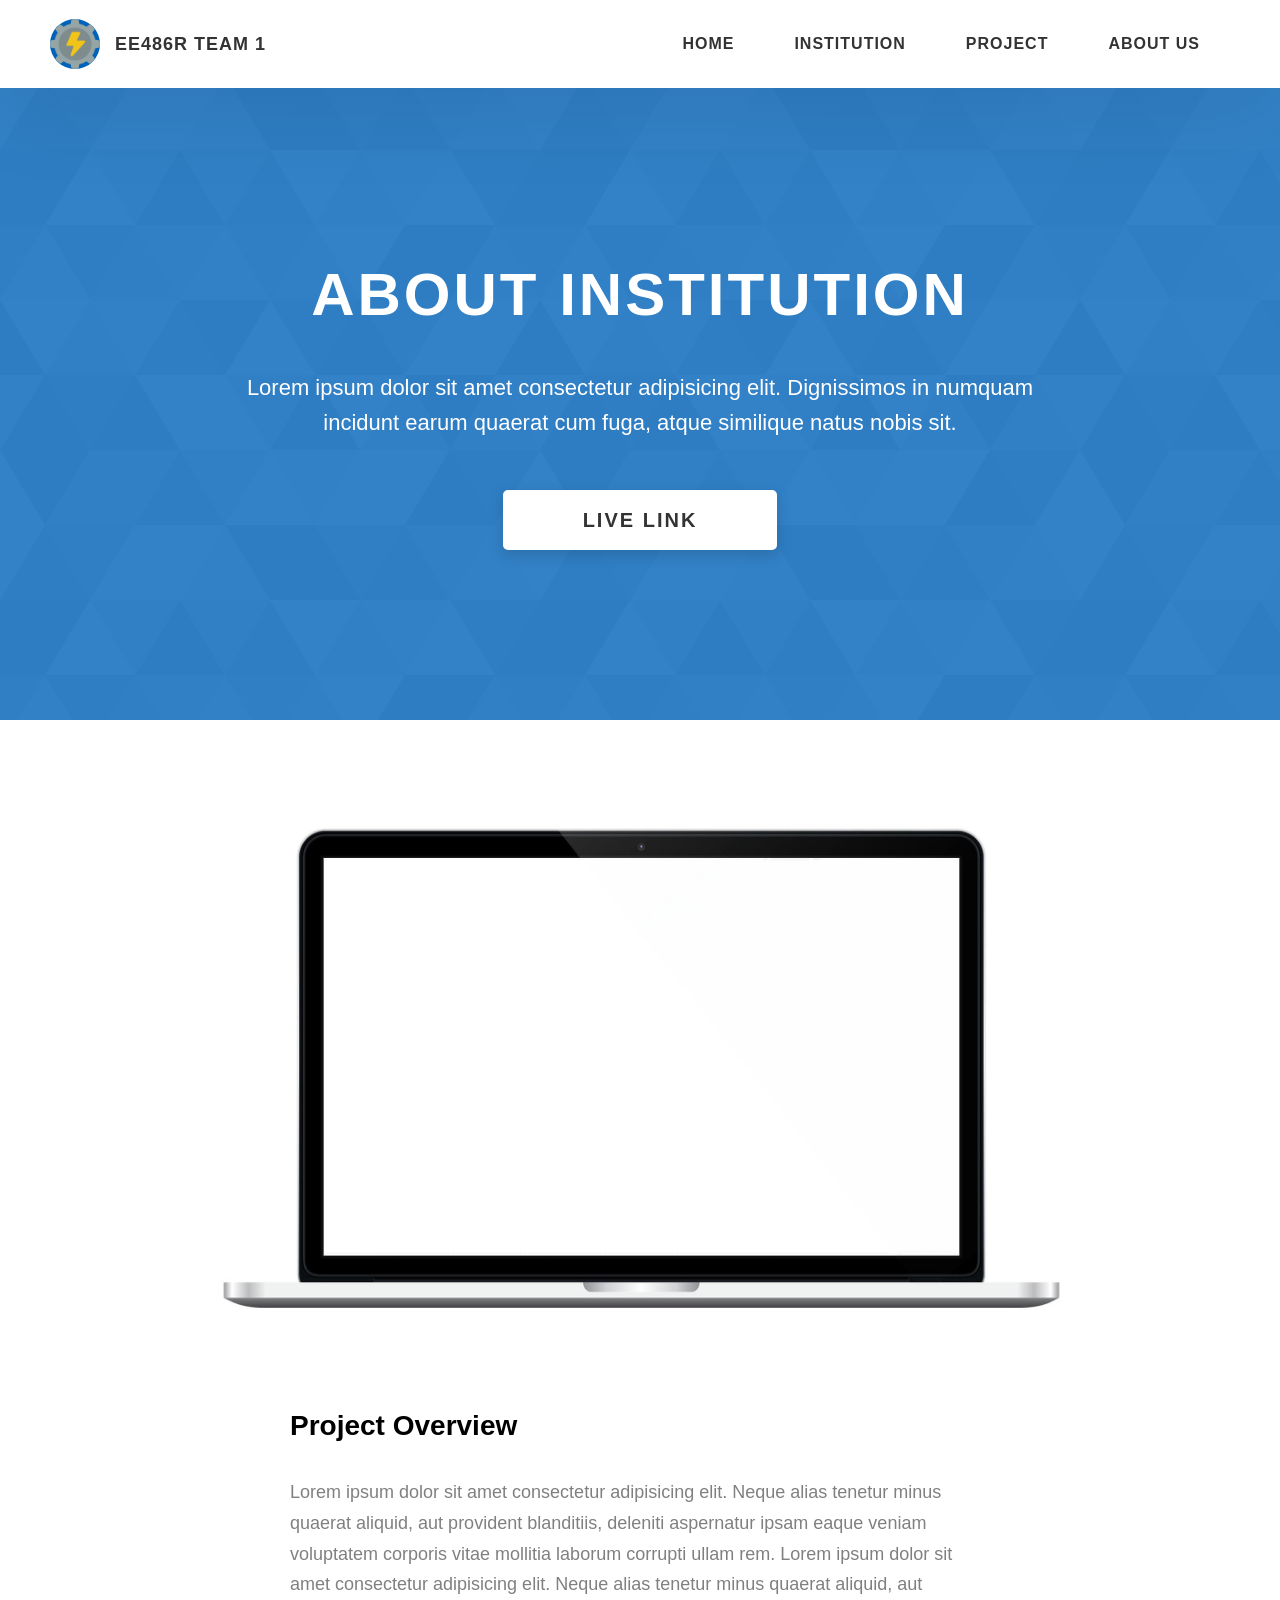
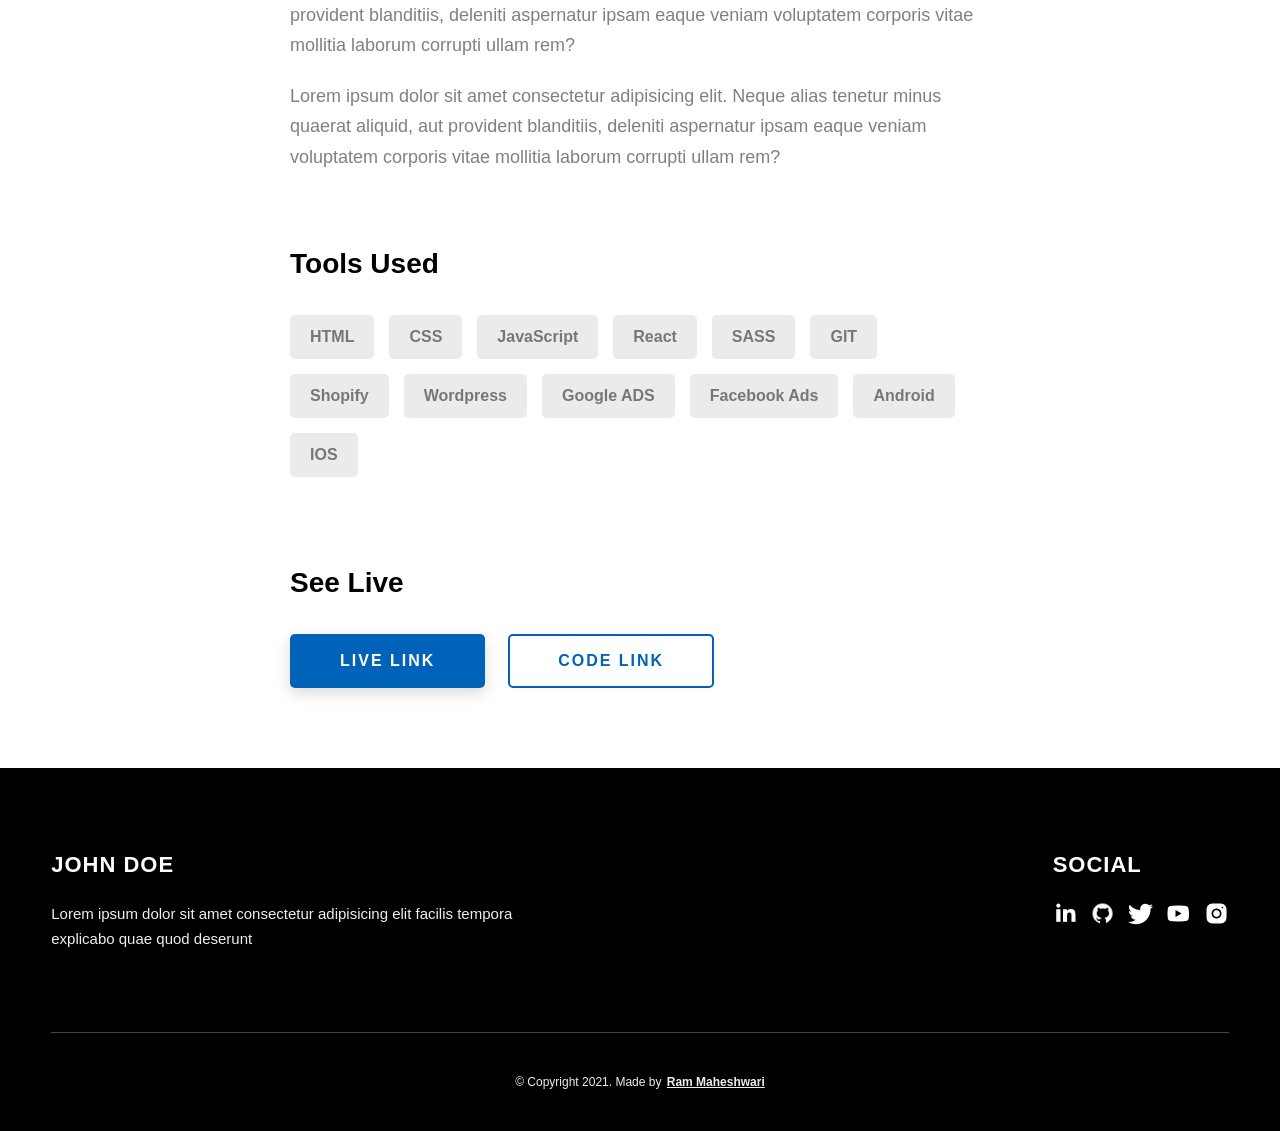
==== institution.html @ d9be8e1c "merger" ====
<!DOCTYPE html>
<html lang="en">
  <head>
    <meta charset="UTF-8" />
    <meta name="viewport" content="width=device-width, initial-scale=1.0" />
    <meta http-equiv="X-UA-Compatible" content="ie=edge" />
    <title>Team 1</title>
    <meta name="description" content="Team 1 Website" />

    <link rel="stylesheet" href="css/style.css" />

    <link rel="preconnect" href="https://fonts.googleapis.com" />
    <link rel="preconnect" href="https://fonts.gstatic.com" crossorigin />
    <link
      href="https://fonts.googleapis.com/css2?family=Source+Sans+Pro:wght@400;600;700;900&display=swap"
      rel="stylesheet"
    />
  </head>
  <body>
    <header class="header">
      <div class="header__content">
        <div class="header__logo-container">
          <div class="header__logo-img-cont">
            <img
              src="./assets/png/image.png"
              alt="img"
              class="header__logo-img"
            />
          </div>
          <span class="header__logo-sub">EE486R Team 1</span>
        </div>
        <div class="header__main">
          <ul class="header__links">
            <li class="header__link-wrapper">
              <a href="./index.html" class="header__link"> Home </a>
            </li>
            <li class="header__link-wrapper">
              <a href="./institution.html" class="header__link"> Institution </a>
            </li>
            <li class="header__link-wrapper">
              <a href="./index.html#project-details" class="header__link">
                Project
              </a>
            </li>
            <li class="header__link-wrapper">
              <a href="./index.html#about" class="header__link">About Us </a>
            </li>
          
          </ul>
          <div class="header__main-ham-menu-cont">
            <img
              src="./assets/svg/ham-menu.svg"
              alt="hamburger menu"
              class="header__main-ham-menu"
            />
            <img
              src="./assets/svg/ham-menu-close.svg"
              alt="hamburger menu close"
              class="header__main-ham-menu-close d-none"
            />
          </div>
        </div>
      </div>
      <div class="header__sm-menu">
        <div class="header__sm-menu-content">
          <ul class="header__sm-menu-links">
            <li class="header__sm-menu-link">
              <a href="./index.html"> Home </a>
            </li>

            <li class="header__sm-menu-link">
              <a href="./index.html#about"> About </a>
            </li>

            <li class="header__sm-menu-link">
              <a href="./index.html#project"> Project </a>
            </li>

            <li class="header__sm-menu-link">
              <a href="./index.html#contact"> Contact Team </a>
            </li>
          </ul>
        </div>
      </div>
    </header>
    <section class="project-cs-hero">
      <div class="project-cs-hero__content">
        <h1 class="heading-primary">About Institution</h1>
        <div class="project-cs-hero__info">
          <p class="text-primary">
            Lorem ipsum dolor sit amet consectetur adipisicing elit. Dignissimos
            in numquam incidunt earum quaerat cum fuga, atque similique natus
            nobis sit.
          </p>
        </div>
        <div class="project-cs-hero__cta">
          <a href="#" class="btn btn--bg" target="_blank">Live Link</a>
        </div>
      </div>
    </section>
    <section class="project-details">
      <div class="main-container">
        <div class="project-details__content">
          <div class="project-details__showcase-img-cont">
            <img
              src="./assets/jpeg/project-mockup-example.jpeg"
              alt="Project Image"
              class="project-details__showcase-img"
            />
          </div>
          <div class="project-details__content-main">
            <div class="project-details__desc">
              <h3 class="project-details__content-title">Project Overview</h3>
              <p class="project-details__desc-para">
                Lorem ipsum dolor sit amet consectetur adipisicing elit. Neque
                alias tenetur minus quaerat aliquid, aut provident blanditiis,
                deleniti aspernatur ipsam eaque veniam voluptatem corporis vitae
                mollitia laborum corrupti ullam rem. Lorem ipsum dolor sit amet
                consectetur adipisicing elit. Neque alias tenetur minus quaerat
                aliquid, aut provident blanditiis, deleniti aspernatur ipsam
                eaque veniam voluptatem corporis vitae mollitia laborum corrupti
                ullam rem?
              </p>
              <p class="project-details__desc-para">
                Lorem ipsum dolor sit amet consectetur adipisicing elit. Neque
                alias tenetur minus quaerat aliquid, aut provident blanditiis,
                deleniti aspernatur ipsam eaque veniam voluptatem corporis vitae
                mollitia laborum corrupti ullam rem?
              </p>
            </div>
            <div class="project-details__tools-used">
              <h3 class="project-details__content-title">Tools Used</h3>
              <div class="skills">
                <div class="skills__skill">HTML</div>
                <div class="skills__skill">CSS</div>
                <div class="skills__skill">JavaScript</div>
                <div class="skills__skill">React</div>
                <div class="skills__skill">SASS</div>
                <div class="skills__skill">GIT</div>
                <div class="skills__skill">Shopify</div>
                <div class="skills__skill">Wordpress</div>
                <div class="skills__skill">Google ADS</div>
                <div class="skills__skill">Facebook Ads</div>
                <div class="skills__skill">Android</div>
                <div class="skills__skill">IOS</div>
              </div>
            </div>
            <div class="project-details__links">
              <h3 class="project-details__content-title">See Live</h3>
              <a
                href="#"
                class="btn btn--med btn--theme project-details__links-btn"
                target="_blank"
                >Live Link</a
              >
              <a
                href="#"
                class="btn btn--med btn--theme-inv project-details__links-btn"
                target="_blank"
                >Code Link</a
              >
            </div>
          </div>
        </div>
      </div>
    </section>
    <footer class="main-footer">
      <div class="main-container">
        <div class="main-footer__upper">
          <div class="main-footer__row main-footer__row-1">
            <h2 class="heading heading-sm main-footer__heading-sm">
              <span>Social</span>
            </h2>
            <div class="main-footer__social-cont">
              <a target="_blank" rel="noreferrer" href="#">
                <img
                  class="main-footer__icon"
                  src="./assets/png/linkedin-ico.png"
                  alt="icon"
                />
              </a>
              <a target="_blank" rel="noreferrer" href="#">
                <img
                  class="main-footer__icon"
                  src="./assets/png/github-ico.png"
                  alt="icon"
                />
              </a>
              <a target="_blank" rel="noreferrer" href="#">
                <img
                  class="main-footer__icon"
                  src="./assets/png/twitter-ico.png"
                  alt="icon"
                />
              </a>
              <a target="_blank" rel="noreferrer" href="#">
                <img
                  class="main-footer__icon"
                  src="./assets/png/yt-ico.png"
                  alt="icon"
                />
              </a>
              <a target="_blank" rel="noreferrer" href="#">
                <img
                  class="main-footer__icon main-footer__icon--mr-none"
                  src="./assets/png/insta-ico.png"
                  alt="icon"
                />
              </a>
            </div>
          </div>
          <div class="main-footer__row main-footer__row-2">
            <h4 class="heading heading-sm text-lt">John Doe</h4>
            <p class="main-footer__short-desc">
              Lorem ipsum dolor sit amet consectetur adipisicing elit facilis
              tempora explicabo quae quod deserunt
            </p>
          </div>
        </div>

        <div class="main-footer__lower">
          &copy; Copyright 2021. Made by
          <a rel="noreferrer" target="_blank" href="https://rammaheshwari.com"
            >Ram Maheshwari</a
          >
        </div>
      </div>
    </footer>
    <script src="./index.js"></script>
  </body>
</html>
---- css/style.css ----
/*
0 - 600px:      Phone
600 - 900px:    Tablet portrait
900 - 1200px:   Tablet landscape
[1200 - 1800] is where our normal styles apply
1800px + :      Big desktop
$breakpoint arguement choices:
- phone
- tab-port
- tab-land
- big-desktop

Inside media queries 1em is always 16px i.e 1em = 16px at every screen size only inside media queries
*/
*,
*::after,
*::before {
  margin: 0;
  padding: 0;
  box-sizing: inherit;
  font-family: 'Nunito', sans-serif; 
  }

html {
  font-size: 62.5%;
  scroll-behavior: smooth; }
  @media only screen and (max-width: 75em) {
    html {
      font-size: 59%; } }
  @media only screen and (max-width: 56.25em) {
    html {
      font-size: 56%; } }
  @media only screen and (min-width: 112.5em) {
    html {
      font-size: 65%; } }

body {
  box-sizing: border-box;
  position: relative;
  line-height: 1.5;
  font-family: sans-serif;
  overflow-x: hidden;
  overflow-y: scroll;
  font-family: 'Source Sans Pro', sans-serif; }

a {
  text-decoration: none;
  color: inherit; }

li {
  list-style: none; }

input:focus,
button:focus,
a:focus,
textarea:focus {
  outline: none; }

button {
  border: none;
  cursor: pointer; }

textarea {
  resize: none; }

.heading-primary {
  font-size: 6rem;
  text-transform: uppercase;
  letter-spacing: 3px;
  text-align: center; }
  @media only screen and (max-width: 37.5em) {
    .heading-primary {
      font-size: 4.5rem; } }

.heading-sec__mb-bg {
  margin-bottom: 11rem; }
  @media only screen and (max-width: 56.25em) {
    .heading-sec__mb-bg {
      margin-bottom: 8rem; } }

.heading-sec__mb-med {
  margin-bottom: 9rem; }
  @media only screen and (max-width: 56.25em) {
    .heading-sec__mb-med {
      margin-bottom: 8rem; } }

.heading-sec__main {
  display: block;
  font-size: 4rem;
  text-transform: uppercase;
  letter-spacing: 1px;
  letter-spacing: 3px;
  text-align: center;
  margin-bottom: 3.5rem;
  position: relative; }
  .heading-sec__main--lt {
    color: #fff; }
    .heading-sec__main--lt::after {
      content: '';
      background: #fff !important; }
  .heading-sec__main::after {
    content: '';
    position: absolute;
    top: calc(100% + 1.5rem);
    height: 5px;
    width: 3rem;
    background: #0062b9;
    left: 50%;
    transform: translateX(-50%);
    border-radius: 5px; }
    @media only screen and (max-width: 37.5em) {
      .heading-sec__main::after {
        top: calc(100% + 1.2rem); } }

.heading-sec__sub {
  display: block;
  text-align: center;
  color: #777;
  font-size: 2rem;
  font-weight: 500;
  max-width: 80rem;
  margin: auto;
  line-height: 1.6; }
  @media only screen and (max-width: 37.5em) {
    .heading-sec__sub {
      font-size: 1.8rem; } }
  .heading-sec__sub--lt {
    color: #eee; }

.heading-sm {
  font-size: 2.2rem;
  text-transform: uppercase;
  letter-spacing: 1px; }

.main-container {
  max-width: 120rem;
  margin: auto;
  width: 92%; }

.btn {
  background: #fff;
  color: #333;
  text-transform: uppercase;
  letter-spacing: 2px;
  display: inline-block;
  font-weight: 700;
  border-radius: 5px;
  box-shadow: 0 5px 15px 0 rgba(0, 0, 0, 0.15);
  transition: transform .3s; }
  .btn:hover {
    transform: translateY(-3px); }
  .btn--bg {
    padding: 1.5rem 8rem;
    font-size: 2rem; }
  .btn--med {
    padding: 1.5rem 5rem;
    font-size: 1.6rem; }
  .btn--theme {
    background: #0062b9;
    color: #fff; }
  .btn--theme-inv {
    color: #0062b9;
    background: #fff;
    border: 2px solid #0062b9;
    box-shadow: none;
    padding: calc(1.5rem - 2px) calc(5rem - 2px); }

.sec-pad {
  padding: 12rem 0; }
  @media only screen and (max-width: 56.25em) {
    .sec-pad {
      padding: 8rem 0; } }

.text-primary {
  color: #fff;
  font-size: 2.2rem;
  text-align: center;
  width: 100%;
  line-height: 1.6; }
  @media only screen and (max-width: 37.5em) {
    .text-primary {
      font-size: 2rem; } }

.d-none {
  display: none; }

.home-hero {
  color: #fff;
  background: linear-gradient(to right, rgba(0, 98, 185, 0.8), rgba(0, 98, 185, 0.8)), url(../../assets/svg/common-bg.svg);
  background-position: center;
  height: 100vh;
  min-height: 80rem;
  max-height: 120rem;
  position: relative; }
  @media only screen and (max-width: 37.5em) {
    .home-hero {
      height: unset;
      min-height: unset; } }
  .home-hero__socials {
    position: absolute;
    top: 50%;
    border: 2px solid #eee;
    border-left: 2px solid #eee;
    transform: translateY(-50%); }
    @media only screen and (max-width: 56.25em) {
      .home-hero__socials {
        display: none; } }
  .home-hero__mouse-scroll-cont {
    position: absolute;
    bottom: 3%;
    left: 50%;
    transform: translateX(-50%); }
    @media only screen and (max-width: 37.5em) {
      .home-hero__mouse-scroll-cont {
        display: none; } }
  .home-hero__social {
    width: 5rem; }
  .home-hero__social-icon-link {
    width: 100%;
    display: block;
    padding: 1.2rem;
    border-bottom: 2px solid #eee;
    transition: background .3s; }
    .home-hero__social-icon-link:hover {
      background: rgba(255, 255, 255, 0.1); }
    .home-hero__social-icon-link--bd-none {
      border-bottom: 0; }
  .home-hero__social-icon {
    width: 100%; }
  .home-hero__content {
    position: absolute;
    top: 50%;
    left: 50%;
    transform: translate(-50%, -50%);
    max-width: 90rem;
    width: 92%; }
    @media only screen and (max-width: 37.5em) {
      .home-hero__content {
        padding: 19rem 0 13rem 0;
        margin: auto;
        position: static;
        transform: translate(0, 0); } }
  .home-hero__info {
    margin: 3rem auto 0 auto;
    max-width: 80rem; }
  .home-hero__cta {
    margin-top: 5rem;
    text-align: center; }


    .about {
      background-color: #fafafa;
      padding: 4rem 2rem;
    }
    
    .about__content {
      max-width: 1380px;
      margin: auto;
      text-align: center;
    }
    
    .team-head-text {
      font-size: 48px;
      font-weight: 900;
      text-align: center;
      line-height: 50px;
      margin-bottom: 50px;
      color: #333;
    }
    
    .responsive-container-block {
      display: flex;
      flex-wrap: wrap;
      justify-content: center;
      gap: 2rem;
      margin: auto;
    }
    
    .card-container {
      width: 280px;
      text-align: center;
      box-shadow: rgba(0, 0, 0, 0.05) 0px 4px 20px 7px;
      background-color: #fff;
      border-radius: 8px;
      padding: 30px 25px;
      transition: transform 0.3s ease, box-shadow 0.3s ease;
    }
    
    .card-container:hover {
      transform: translateY(-5px);
      box-shadow: rgba(0, 0, 0, 0.1) 0px 8px 25px;
    }
    
    .team-image-wrapper {
      clip-path: circle(50% at 50% 50%);
      width: 130px;
      height: 130px;
      margin: auto;
    }
    
    .team-member-image {
      max-width: 100%;
      height: auto;
    }
    
    .name {
      font-size: 18px;
      font-weight: 800;
      margin-top: 20px;
      color: #333;
    }
    
    .position {
      font-size: 16px;
      color: #666;
      margin-bottom: 10px;
    }
    
    .feature-text {
      font-size: 14px;
      color: rgb(122, 122, 122);
      line-height: 1.8;
      margin-bottom: 20px;
    }
    
    .social-icons {
      display: flex;
      justify-content: center;
      gap: 10px;
    }
    
    .social-icons a {
      color: #333;
      font-size: 18px;
      transition: color 0.3s ease;
    }
    
    .social-icons a:hover {
      color: #0062b9;
    }
    
    .github-section {
      text-align: center;
      margin-top: 2rem;
    }
    
    .github-section a {
      display: inline-block;
      background-color: #333;
      color: #fff;
      padding: 1rem 2rem;
      font-size: 16px;
      font-weight: bold;
      border-radius: 5px;
      text-transform: uppercase;
      transition: background-color 0.3s ease;
    }
    
    .github-section a:hover {
      background-color: #555;
    }
    
    @media (max-width: 768px) {
      .responsive-container-block {
        flex-direction: column;
        align-items: center;
      }
    
      .card-container {
        width: 100%;
      }
    }
    
    @media (max-width: 500px) {
      .team-head-text {
        font-size: 32px;
        line-height: 40px;
      }
    
      .card-container {
        padding: 20px;
      }
    
      .name {
        font-size: 16px;
      }
    
      .position {
        font-size: 14px;
      }
    }


/* Improved styling for the contact form */

.projects__row {
  display: grid;
  grid-template-columns: 1.5fr 1fr;
  grid-gap: 5rem;
  margin-bottom: 11rem; }
  @media only screen and (max-width: 56.25em) {
    .projects__row {
      grid-template-columns: 1fr;
      grid-gap: 2rem;
      margin-bottom: 8rem; } }
  @media only screen and (max-width: 56.25em) {
    .projects__row {
      text-align: center; } }
  .projects__row:last-child {
    margin-bottom: 0; }
  .projects__row-img-cont {
    overflow: hidden; }
  .projects__row-img {
    width: 100%;
    display: block;
    object-fit: cover; }
  .projects__row-content {
    padding: 2rem 0;
    display: flex;
    justify-content: center;
    flex-direction: column;
    align-items: flex-start; }
    @media only screen and (max-width: 56.25em) {
      .projects__row-content {
        align-items: center; } }
    .projects__row-content-title {
      font-weight: 700;
      font-size: 2.8rem;
      margin-bottom: 2rem; }
      @media only screen and (max-width: 37.5em) {
        .projects__row-content-title {
          font-size: 2.4rem; } }
    .projects__row-content-desc {
      font-size: 1.8rem;
      color: grey;
      max-width: 60rem;
      line-height: 1.7;
      margin-bottom: 3rem; }
      @media only screen and (max-width: 37.5em) {
        .projects__row-content-desc {
          font-size: 1.7rem; } }

.contact {
  background: linear-gradient(to right, rgba(0, 98, 185, 0.8), rgba(0, 98, 185, 0.8)), url(../../assets/svg/common-bg.svg);
  background-size: cover;
  background-position: center; }
  .contact__form-container {
    box-shadow: 0 0 10px rgba(0, 0, 0, 0.1);
    background: white;
    padding: 4rem;
    margin-top: 6rem;
    max-width: 80rem;
    text-align: right;
    width: 95%;
    border-radius: 5px;
    margin: 5rem auto 0 auto; }
    @media only screen and (max-width: 37.5em) {
      .contact__form-container {
        padding: 3rem; } }
  .contact__form-field {
    margin-bottom: 4rem; }
    @media only screen and (max-width: 37.5em) {
      .contact__form-field {
        margin-bottom: 3rem; } }
  .contact__form-label {
    color: #666;
    font-size: 1.4rem;
    letter-spacing: 1px;
    font-weight: 700;
    margin-bottom: 1rem;
    display: block;
    text-align: left; }
  .contact__form-input {
    color: #333;
    padding: 2rem;
    width: 100%;
    border: 1px solid #ebebeb;
    font-size: 1.6rem;
    letter-spacing: 0px;
    background: #f0f0f0;
    border-radius: 5px;
    font-weight: 600;
    /* Code for Modern Browsers */
    /* Code for WebKit, Blink, Edge */
    /* Code for Internet Explorer 10-11 */
    /* Code for Microsoft Edge */
    /* Code for Mozilla Firefox 4 to 18 */
    /* Code for Mozilla Firefox 19+ */ }
    .contact__form-input::placeholder {
      color: #999;
      font-weight: 600;
      font-size: 1.6rem; }
    .contact__form-input::-webkit-input-placeholder {
      color: #999;
      font-weight: 600;
      font-size: 1.6rem; }
    .contact__form-input:-ms-input-placeholder {
      color: #999;
      font-weight: 600;
      font-size: 1.6rem; }
    .contact__form-input::-ms-input-placeholder {
      color: #999;
      font-weight: 600;
      font-size: 1.6rem; }
    .contact__form-input:-moz-placeholder {
      opacity: 1;
      color: #999;
      font-weight: 600;
      font-size: 1.6rem; }
    .contact__form-input::-moz-placeholder {
      opacity: 1;
      color: #999;
      font-weight: 600;
      font-size: 1.6rem; }
  .contact__btn {
    width: 30%;
    padding: 2rem 4rem;
    font-size: 1.6rem; }
    @media only screen and (max-width: 37.5em) {
      .contact__btn {
        width: 100%; } }

.project-cs-hero {
  color: #fff;
  background: linear-gradient(to right, rgba(0, 98, 185, 0.8), rgba(0, 98, 185, 0.8)), url(../../assets/svg/common-bg.svg);
  background-size: cover;
  background-position: center;
  position: relative; }
  @media only screen and (max-width: 37.5em) {
    .project-cs-hero {
      height: unset;
      min-height: unset; } }
  .project-cs-hero__content {
    padding: 25rem 0 17rem 0;
    max-width: 90rem;
    width: 92%;
    margin: auto; }
    @media only screen and (max-width: 37.5em) {
      .project-cs-hero__content {
        padding: 19rem 0 13rem 0;
        margin: auto;
        position: static;
        transform: translate(0, 0); } }
  .project-cs-hero__info {
    margin: 3rem auto 0 auto;
    max-width: 80rem; }
  .project-cs-hero__cta {
    margin-top: 5rem;
    text-align: center; }

.project-details__content {
  padding: 8rem 0;
  max-width: 90rem;
  margin: auto; }
  .project-details__content-title {
    font-weight: 700;
    font-size: 2.8rem;
    margin-bottom: 3rem; }
    @media only screen and (max-width: 37.5em) {
      .project-details__content-title {
        font-size: 2.4rem; } }

.project-details__showcase-img-cont {
  width: 100%;
  margin-bottom: 6rem; }

.project-details__showcase-img {
  width: 100%; }

.project-details__content-main {
  width: 100%;
  max-width: 70rem;
  margin: auto; }

.project-details__desc {
  margin: 0 0 7rem 0; }
  .project-details__desc-para {
    font-size: 1.8rem;
    line-height: 1.7;
    color: grey;
    margin-bottom: 2rem; }

.project-details__tools-used {
  margin: 0 0 7rem 0; }
  .project-details__tools-used-list {
    display: flex;
    flex-wrap: wrap; }
  .project-details__tools-used-item {
    padding: 1rem 2rem;
    margin-bottom: 1.5rem;
    margin-right: 1.5rem;
    font-size: 1.6rem;
    background: rgba(153, 153, 153, 0.2);
    border-radius: 5px;
    font-weight: 600;
    color: #777; }

.project-details__links {
  margin: 0 0; }
  .project-details__links-btn {
    margin-right: 2rem; }
    @media only screen and (max-width: 37.5em) {
      .project-details__links-btn {
        margin-right: 0;
        width: 70%;
        margin-bottom: 2rem;
        text-align: center; } }
    .project-details__links-btn:last-child {
      margin: 0; }
      @media only screen and (max-width: 37.5em) {
        .project-details__links-btn:last-child {
          margin: 0; } }

.header {
  position: fixed;
  width: 100%;
  z-index: 1000;
  background: #000;
  background: #fff;
  box-shadow: 0 10px 100px rgba(0, 0, 0, 0.1); }
  .header__content {
    display: flex;
    align-items: center;
    justify-content: space-between;
    padding: 1rem 5rem; }
    @media only screen and (max-width: 56.25em) {
      .header__content {
        padding: 0 2rem; } }
  .header__logo-container {
    display: flex;
    align-items: center;
    cursor: pointer;
    color: #333;
    transition: color .3s; }
    .header__logo-container:hover {
      color: #0062b9; }
  .header__logo-img-cont {
    width: 5rem;
    height: 5rem;
    border-radius: 50px;
    overflow: hidden;
    margin-right: 1.5rem;
    background: #0062b9; }
    @media only screen and (max-width: 56.25em) {
      .header__logo-img-cont {
        width: 4.5rem;
        height: 4.5rem;
        margin-right: 1.2rem; } }
  .header__logo-img {
    width: 100%;
    height: 100%;
    object-fit: cover;
    object-position: center;
    display: block; }
  .header__logo-sub {
    font-size: 1.8rem;
    text-transform: uppercase;
    font-weight: 700;
    letter-spacing: 1px; }
  .header__links {
    display: flex; }
    @media only screen and (max-width: 37.5em) {
      .header__links {
        display: none; } }
  .header__link {
    padding: 2.2rem 3rem;
    display: inline-block;
    font-size: 1.6rem;
    color: #333;
    text-transform: uppercase;
    letter-spacing: 1px;
    font-weight: 700;
    transition: color .3s; }
    .header__link:hover {
      color: #0062b9; }
    @media only screen and (max-width: 56.25em) {
      .header__link {
        padding: 3rem 1.8rem;
        font-size: 1.5rem; } }
  .header__main-ham-menu-cont {
    display: none;
    width: 3rem;
    padding: 2.2rem 0; }
    @media only screen and (max-width: 37.5em) {
      .header__main-ham-menu-cont {
        display: block; } }
  .header__main-ham-menu {
    width: 100%; }
  .header__main-ham-menu-close {
    width: 100%; }
  .header__sm-menu {
    background: #fff;
    position: absolute;
    width: 100%;
    top: 100%;
    visibility: hidden;
    opacity: 0;
    transition: all .3s;
    box-shadow: 0px 5px 5px 0px rgba(0, 0, 0, 0.1);
    -webkit-box-shadow: 0px 5px 5px 0px rgba(0, 0, 0, 0.1);
    -moz-box-shadow: 0px 5px 5px 0px rgba(0, 0, 0, 0.1); }
    .header__sm-menu--active {
      visibility: hidden;
      opacity: 0; }
      @media only screen and (max-width: 37.5em) {
        .header__sm-menu--active {
          visibility: visible;
          opacity: 1; } }
  .header__sm-menu-link a {
    display: block;
    text-decoration: none;
    padding: 2.5rem 3rem;
    font-size: 1.6rem;
    color: #333;
    text-align: right;
    border-bottom: 1px solid #eee;
    font-weight: 700;
    text-transform: uppercase;
    letter-spacing: 2px;
    transition: color .3s; }
    .header__sm-menu-link a:hover {
      color: #0062b9; }
  .header__sm-menu-link:first-child a {
    border-top: 1px solid #eee; }
  .header__sm-menu-link-last {
    border-bottom: 0; }

.main-footer {
  background: #000;
  color: #fff; }
  .main-footer__upper {
    display: flex;
    justify-content: space-between;
    padding: 8rem 0; }
    @media only screen and (max-width: 56.25em) {
      .main-footer__upper {
        padding: 6rem 0; } }
    @media only screen and (max-width: 37.5em) {
      .main-footer__upper {
        display: block; } }
  .main-footer__row-1 {
    order: 2; }
    @media only screen and (max-width: 56.25em) {
      .main-footer__row-1 {
        margin-bottom: 5rem; } }
  .main-footer__row-2 {
    width: 40%;
    order: 1;
    max-width: 50rem; }
    @media only screen and (max-width: 56.25em) {
      .main-footer__row-2 {
        width: 100%; } }
  .main-footer__short-desc {
    margin-top: 2rem;
    color: #eee;
    font-size: 1.5rem;
    line-height: 1.7; }
  .main-footer__social-cont {
    margin-top: 2rem; }
  .main-footer__icon {
    margin-right: 1rem;
    width: 2.5rem; }
    .main-footer__icon--mr-none {
      margin-right: 0; }
  .main-footer__lower {
    padding: 4rem 0;
    border-top: 1px solid #444;
    color: #eee;
    font-size: 1.2rem;
    text-align: left;
    text-align: center; }
    .main-footer__lower a {
      text-decoration: underline;
      font-weight: bold;
      margin-left: 2px; }
    @media only screen and (max-width: 56.25em) {
      .main-footer__lower {
        padding: 3.5rem 0; } }

.skills {
  display: flex;
  flex-wrap: wrap; }
  .skills__skill {
    padding: 1rem 2rem;
    margin-bottom: 1.5rem;
    margin-right: 1.5rem;
    font-size: 1.6rem;
    background: rgba(153, 153, 153, 0.2);
    border-radius: 5px;
    font-weight: 600;
    color: #777; }

.mouse {
  width: 25px;
  height: 40px;
  border: 2px solid #eee;
  border-radius: 60px;
  position: relative;
  overflow: hidden; }
  .mouse::before {
    content: '';
    width: 5px;
    height: 5px;
    position: absolute;
    top: 7px;
    left: 50%;
    transform: translateX(-50%);
    background-color: #eee;
    border-radius: 50%;
    opacity: 1;
    animation: wheel 1.3s infinite;
    -webkit-animation: wheel 1.3s infinite; }



    
@keyframes wheel {
  to {
    opacity: 0;
    top: 27px; } }

@-webkit-keyframes wheel {
  to {
    opacity: 0;
    top: 27px; } }
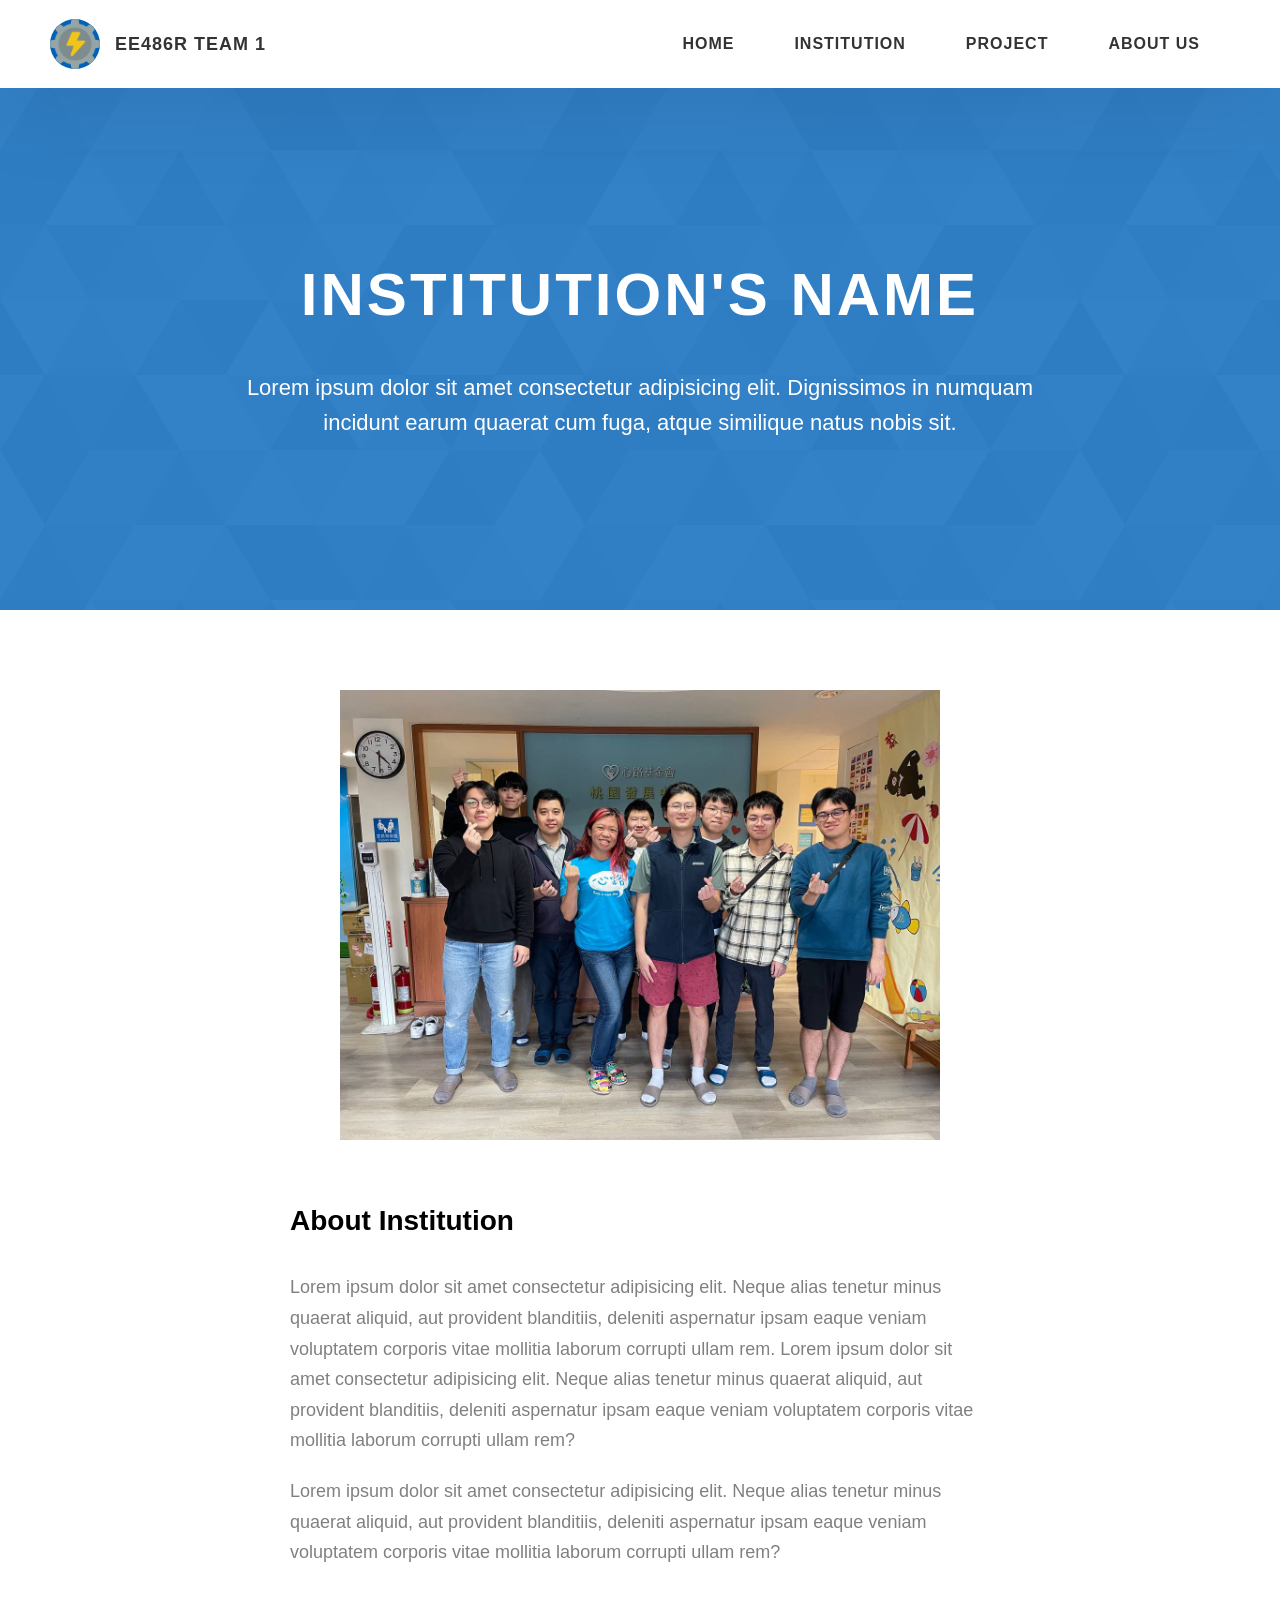
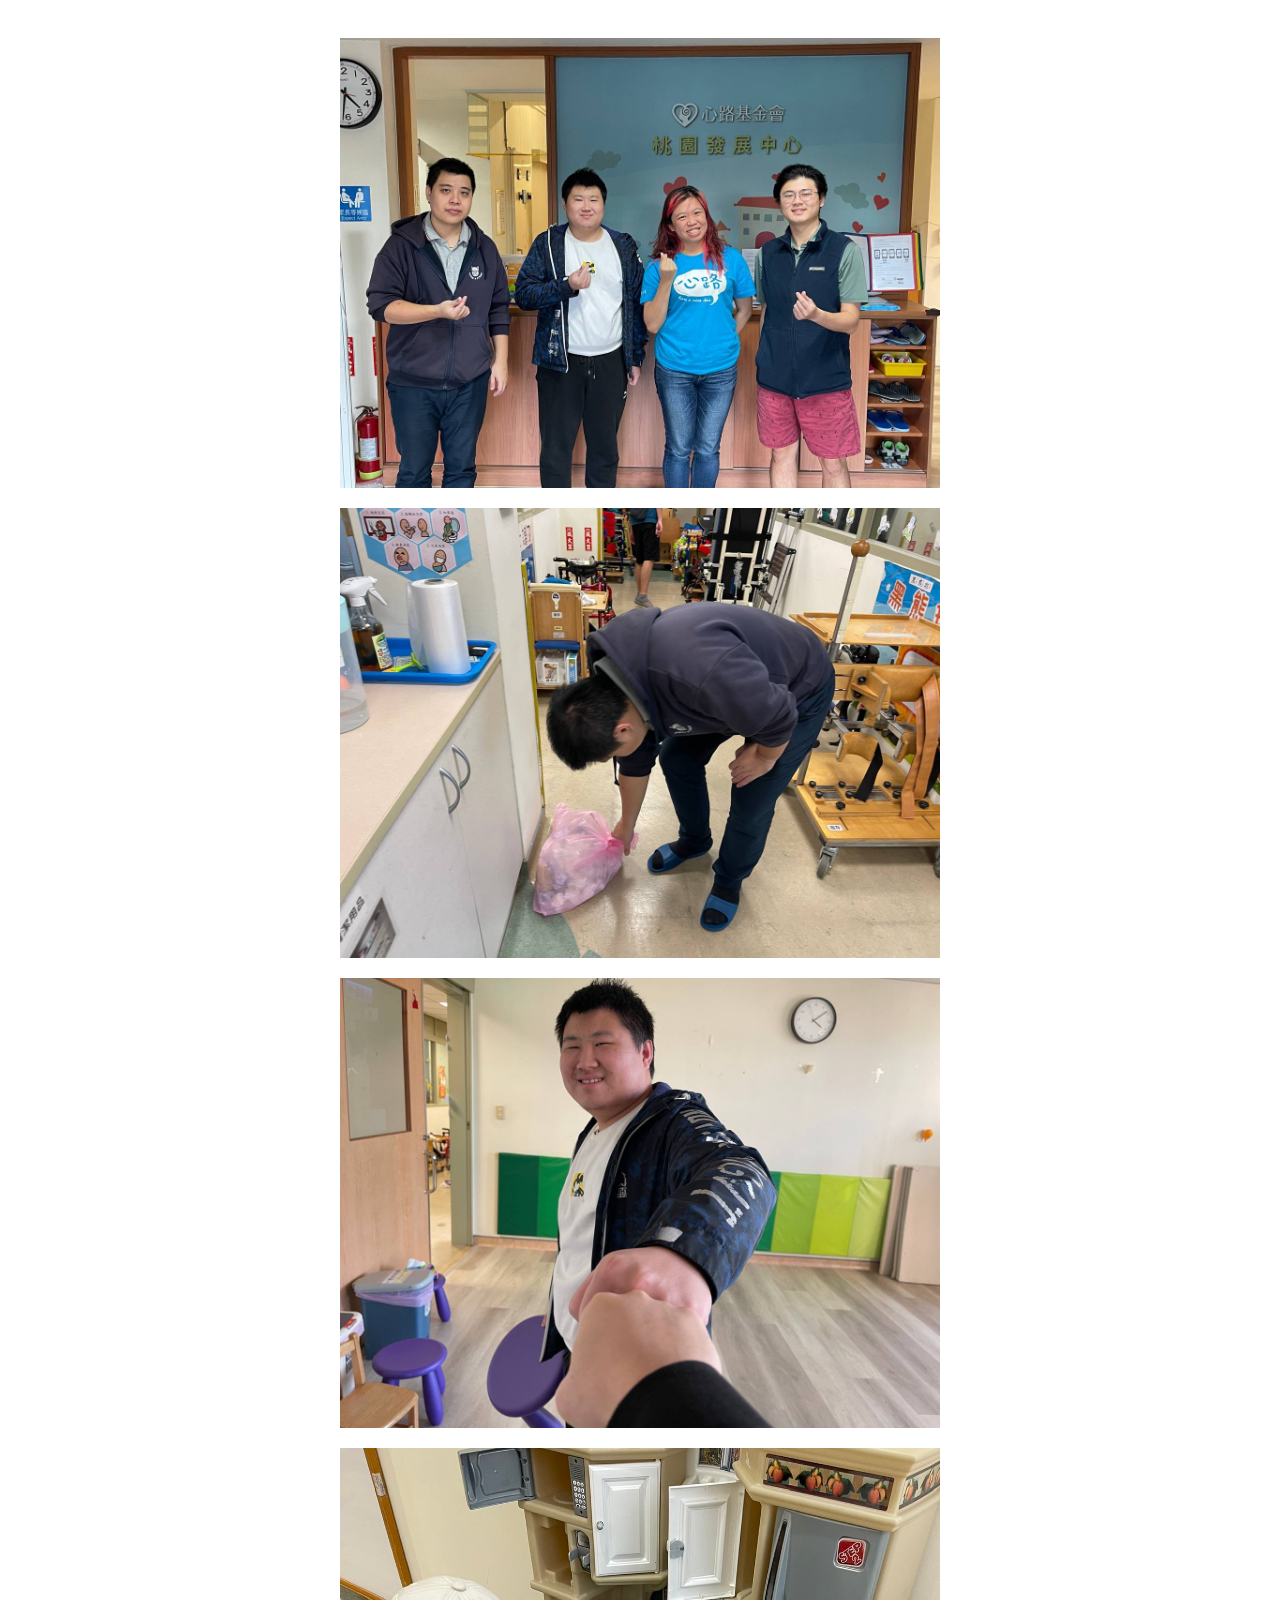
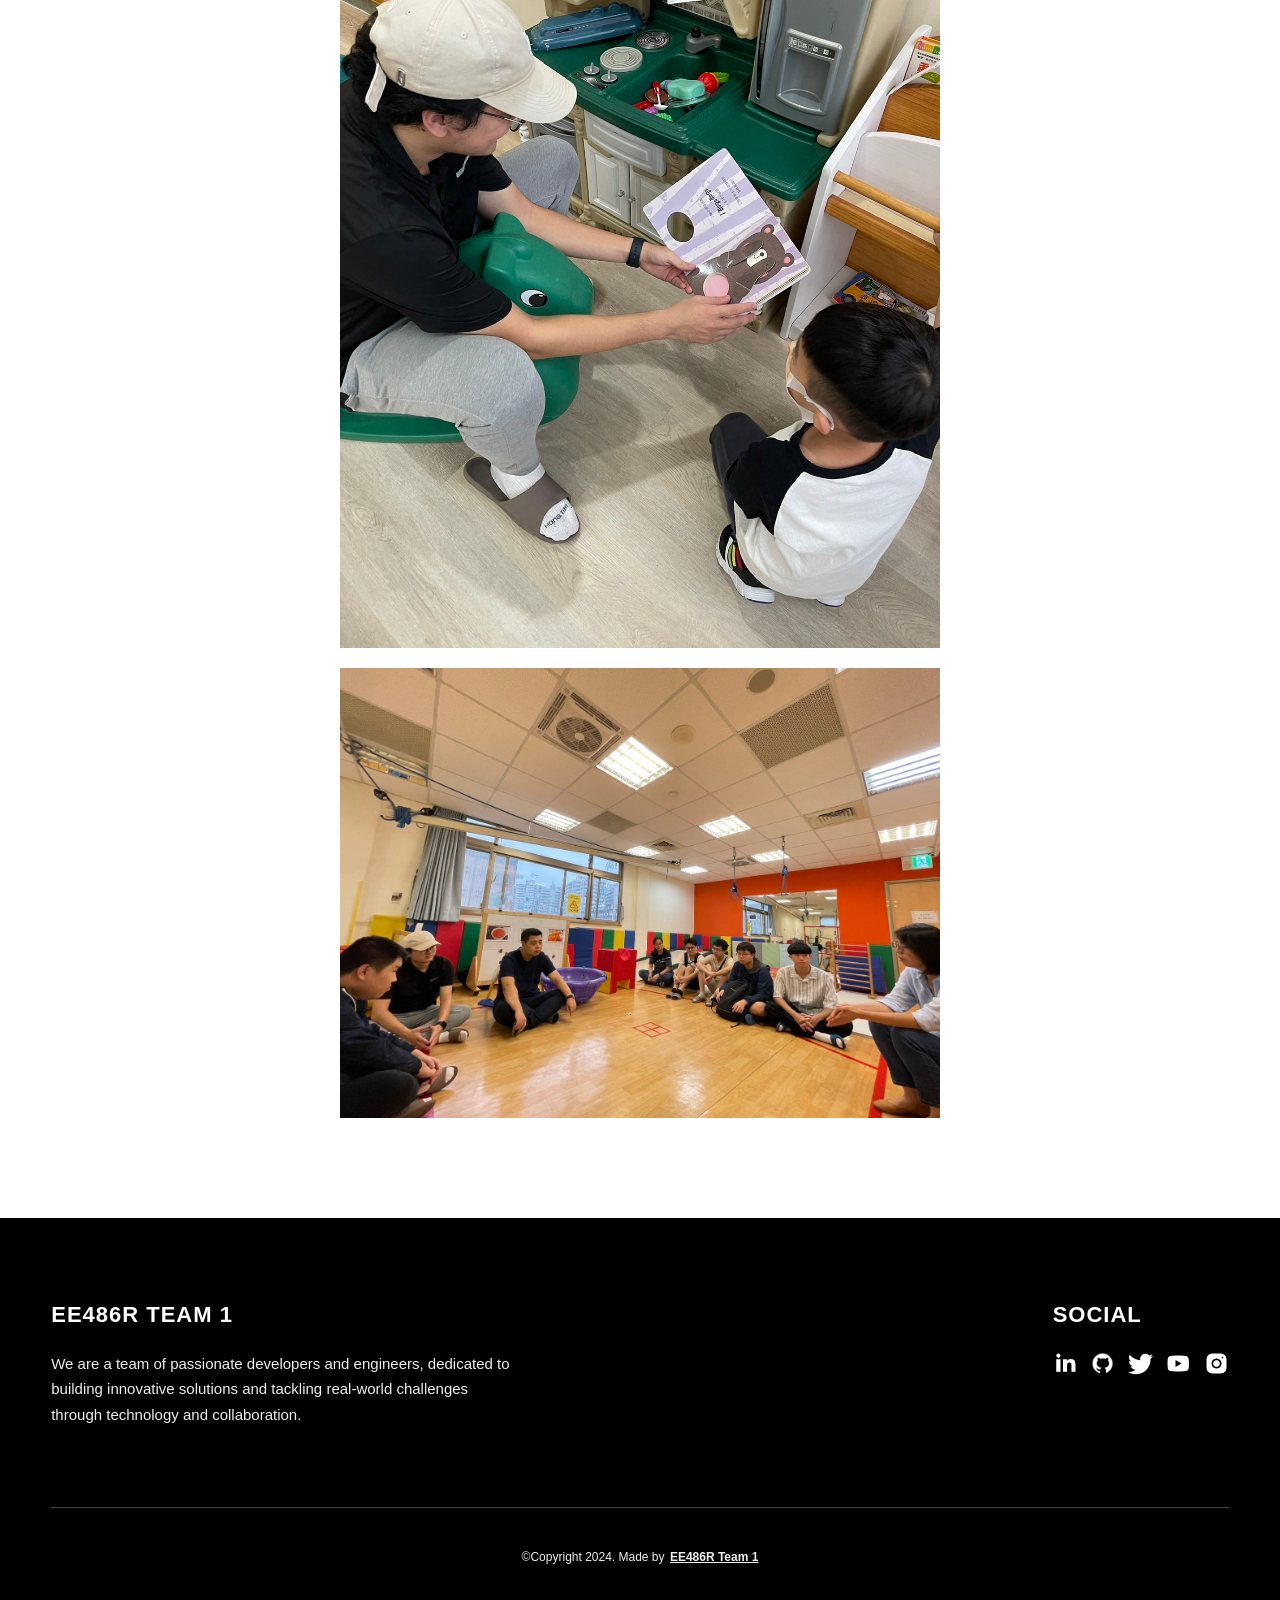
==== commit 22a45c88: "Merge pull request #1 from jinchunglee/dev merger" ====
--- a/institution.html
+++ b/institution.html
@@ -35,17 +35,16 @@
               <a href="./index.html" class="header__link"> Home </a>
             </li>
             <li class="header__link-wrapper">
-              <a href="./institution.html" class="header__link"> Institution </a>
-            </li>
-            <li class="header__link-wrapper">
-              <a href="./index.html#project-details" class="header__link">
-                Project
-              </a>
+              <a href="./institution.html" class="header__link">
+                Institution
+              </a>
+            </li>
+            <li class="header__link-wrapper">
+              <a href="./project-1.html" class="header__link"> Project </a>
             </li>
             <li class="header__link-wrapper">
               <a href="./index.html#about" class="header__link">About Us </a>
             </li>
-          
           </ul>
           <div class="header__main-ham-menu-cont">
             <img
@@ -85,7 +84,7 @@
     </header>
     <section class="project-cs-hero">
       <div class="project-cs-hero__content">
-        <h1 class="heading-primary">About Institution</h1>
+        <h1 class="heading-primary">Institution's Name</h1>
         <div class="project-cs-hero__info">
           <p class="text-primary">
             Lorem ipsum dolor sit amet consectetur adipisicing elit. Dignissimos
@@ -93,9 +92,6 @@
             nobis sit.
           </p>
         </div>
-        <div class="project-cs-hero__cta">
-          <a href="#" class="btn btn--bg" target="_blank">Live Link</a>
-        </div>
       </div>
     </section>
     <section class="project-details">
@@ -103,14 +99,15 @@
         <div class="project-details__content">
           <div class="project-details__showcase-img-cont">
             <img
-              src="./assets/jpeg/project-mockup-example.jpeg"
+              src="assets/jpeg/pic1.jpg"
               alt="Project Image"
               class="project-details__showcase-img"
+              style="width: 600px; height: auto; display: block; margin: 0 auto"
             />
           </div>
           <div class="project-details__content-main">
             <div class="project-details__desc">
-              <h3 class="project-details__content-title">Project Overview</h3>
+              <h3 class="project-details__content-title">About Institution</h3>
               <p class="project-details__desc-para">
                 Lorem ipsum dolor sit amet consectetur adipisicing elit. Neque
                 alias tenetur minus quaerat aliquid, aut provident blanditiis,
@@ -128,38 +125,75 @@
                 mollitia laborum corrupti ullam rem?
               </p>
             </div>
-            <div class="project-details__tools-used">
-              <h3 class="project-details__content-title">Tools Used</h3>
-              <div class="skills">
-                <div class="skills__skill">HTML</div>
-                <div class="skills__skill">CSS</div>
-                <div class="skills__skill">JavaScript</div>
-                <div class="skills__skill">React</div>
-                <div class="skills__skill">SASS</div>
-                <div class="skills__skill">GIT</div>
-                <div class="skills__skill">Shopify</div>
-                <div class="skills__skill">Wordpress</div>
-                <div class="skills__skill">Google ADS</div>
-                <div class="skills__skill">Facebook Ads</div>
-                <div class="skills__skill">Android</div>
-                <div class="skills__skill">IOS</div>
-              </div>
-            </div>
-            <div class="project-details__links">
-              <h3 class="project-details__content-title">See Live</h3>
-              <a
-                href="#"
-                class="btn btn--med btn--theme project-details__links-btn"
-                target="_blank"
-                >Live Link</a
-              >
-              <a
-                href="#"
-                class="btn btn--med btn--theme-inv project-details__links-btn"
-                target="_blank"
-                >Code Link</a
-              >
-            </div>
+            <p class="project-details__desc-para">
+              <img
+                src="assets/jpeg/pic2.jpg"
+                alt="PCB Component Side"
+                class="project-details_showcase-img"
+                style="
+                  width: 600px;
+                  height: auto;
+                  display: block;
+                  margin: 0 auto;
+                "
+              />
+            </p>
+
+            <p class="project-details__desc-para">
+              <img
+                src="assets/jpeg/pic3.jpg"
+                alt="PCB Component Side"
+                class="project-details_showcase-img"
+                style="
+                  width: 600px;
+                  height: auto;
+                  display: block;
+                  margin: 0 auto;
+                "
+              />
+            </p>
+
+            <p class="project-details__desc-para">
+              <img
+                src="assets/jpeg/pic4.jpg"
+                alt="PCB Component Side"
+                class="project-details_showcase-img"
+                style="
+                  width: 600px;
+                  height: auto;
+                  display: block;
+                  margin: 0 auto;
+                "
+              />
+            </p>
+
+            <p class="project-details__desc-para">
+              <img
+                src="assets/jpeg/pic5.jpg"
+                alt="PCB Component Side"
+                class="project-details_showcase-img"
+                style="
+                  width: 600px;
+                  height: auto;
+                  display: block;
+                  margin: 0 auto;
+                "
+              />
+            </p>
+
+            <p class="project-details__desc-para">
+              <img
+                src="assets/jpeg/pic6.jpg"
+                alt="PCB Component Side"
+                class="project-details_showcase-img"
+                style="
+                  width: 600px;
+                  height: auto;
+                  display: block;
+                  margin: 0 auto;
+                "
+              />
+            </p>
           </div>
         </div>
       </div>
@@ -210,19 +244,23 @@
             </div>
           </div>
           <div class="main-footer__row main-footer__row-2">
-            <h4 class="heading heading-sm text-lt">John Doe</h4>
+            <h4 class="heading heading-sm text-lt">EE486R Team 1</h4>
             <p class="main-footer__short-desc">
-              Lorem ipsum dolor sit amet consectetur adipisicing elit facilis
-              tempora explicabo quae quod deserunt
+              We are a team of passionate developers and engineers, dedicated to
+              building innovative solutions and tackling real-world challenges
+              through technology and collaboration.
             </p>
           </div>
         </div>
 
         <div class="main-footer__lower">
-          &copy; Copyright 2021. Made by
-          <a rel="noreferrer" target="_blank" href="https://rammaheshwari.com"
-            >Ram Maheshwari</a
-          >
+          &copy;Copyright 2024. Made by
+          <a
+            rel="noreferrer"
+            target="_blank"
+            href="https://github.com/jinchunglee/Team1.github.io"
+            >EE486R Team 1
+          </a>
         </div>
       </div>
     </footer>
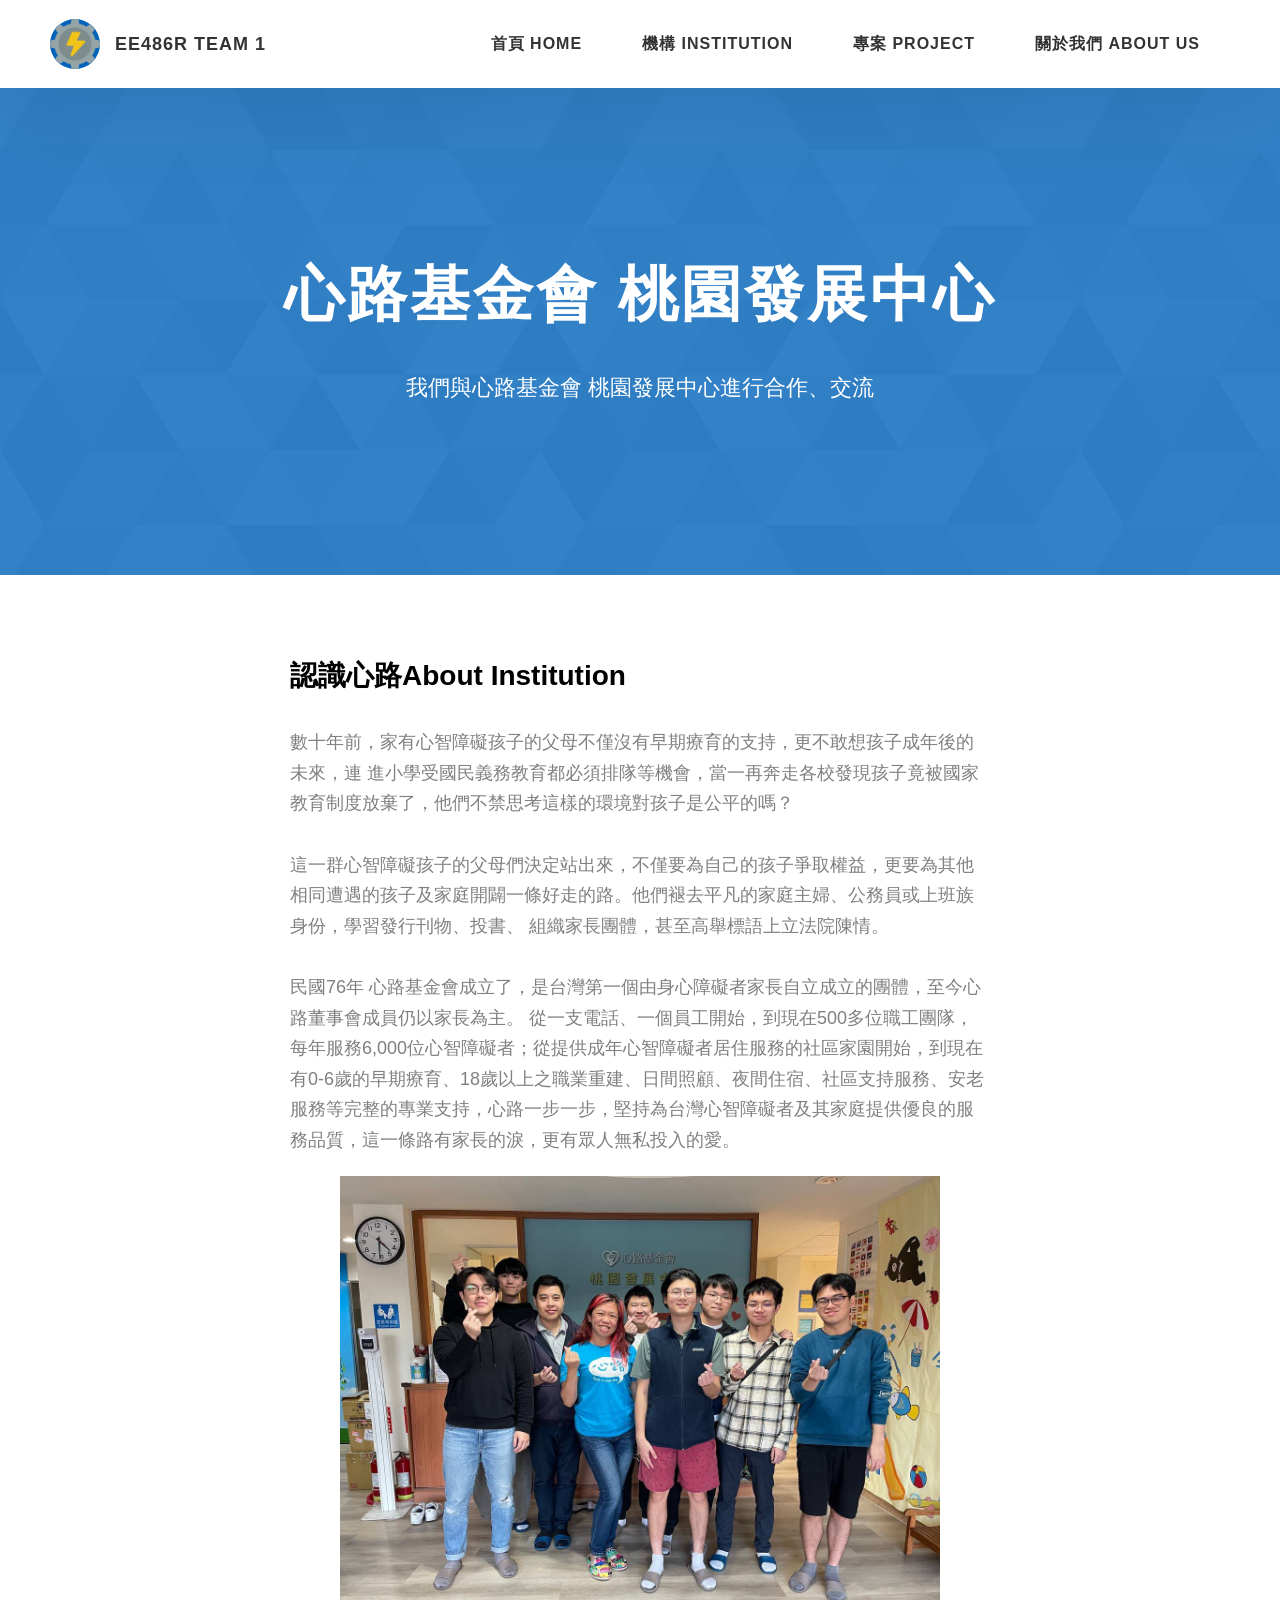
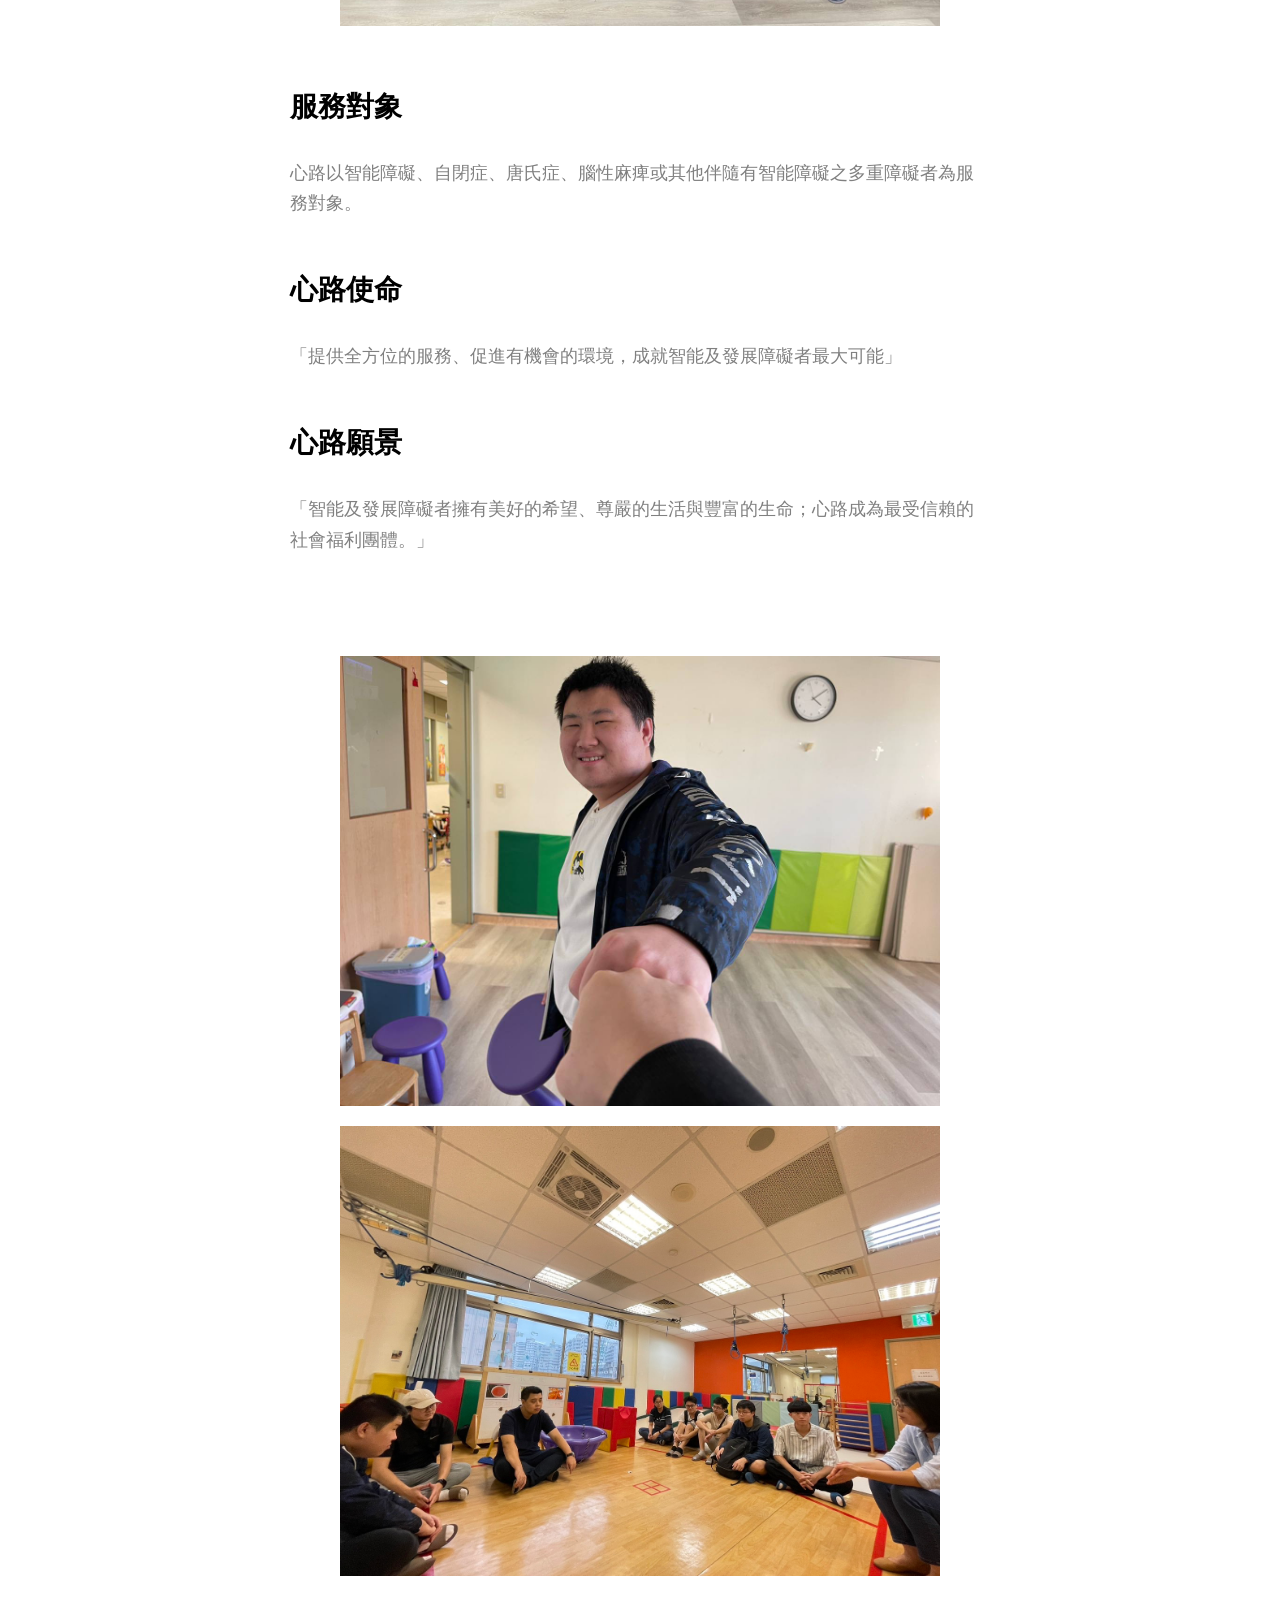
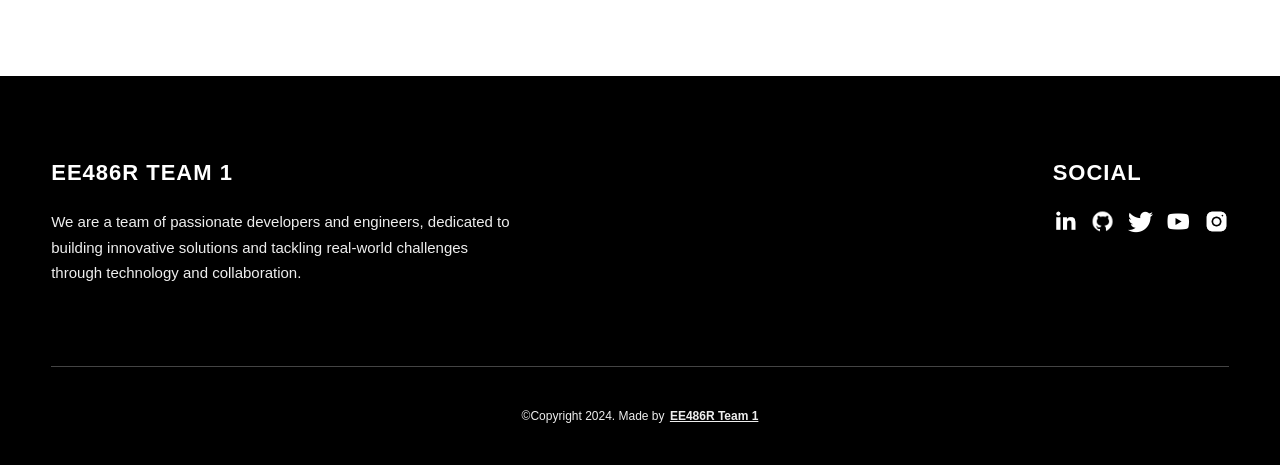
==== commit 913804a1: "this is a newest version of website" ====
--- a/institution.html
+++ b/institution.html
@@ -32,18 +32,18 @@
         <div class="header__main">
           <ul class="header__links">
             <li class="header__link-wrapper">
-              <a href="./index.html" class="header__link"> Home </a>
+              <a href="./index.html" class="header__link">首頁 Home </a>
             </li>
             <li class="header__link-wrapper">
               <a href="./institution.html" class="header__link">
-                Institution
-              </a>
-            </li>
-            <li class="header__link-wrapper">
-              <a href="./project-1.html" class="header__link"> Project </a>
-            </li>
-            <li class="header__link-wrapper">
-              <a href="./index.html#about" class="header__link">About Us </a>
+               機構 Institution
+              </a>
+            </li>
+            <li class="header__link-wrapper">
+              <a href="./project-1.html" class="header__link">專案 Project </a>
+            </li>
+            <li class="header__link-wrapper">
+              <a href="./index.html#about" class="header__link">關於我們 About Us </a>
             </li>
           </ul>
           <div class="header__main-ham-menu-cont">
@@ -84,12 +84,10 @@
     </header>
     <section class="project-cs-hero">
       <div class="project-cs-hero__content">
-        <h1 class="heading-primary">Institution's Name</h1>
+        <h1 class="heading-primary">心路基金會 桃園發展中心</h1>
         <div class="project-cs-hero__info">
           <p class="text-primary">
-            Lorem ipsum dolor sit amet consectetur adipisicing elit. Dignissimos
-            in numquam incidunt earum quaerat cum fuga, atque similique natus
-            nobis sit.
+            我們與心路基金會 桃園發展中心進行合作、交流
           </p>
         </div>
       </div>
@@ -97,62 +95,52 @@
     <section class="project-details">
       <div class="main-container">
         <div class="project-details__content">
-          <div class="project-details__showcase-img-cont">
-            <img
-              src="assets/jpeg/pic1.jpg"
-              alt="Project Image"
-              class="project-details__showcase-img"
-              style="width: 600px; height: auto; display: block; margin: 0 auto"
-            />
-          </div>
+          
           <div class="project-details__content-main">
             <div class="project-details__desc">
-              <h3 class="project-details__content-title">About Institution</h3>
-              <p class="project-details__desc-para">
-                Lorem ipsum dolor sit amet consectetur adipisicing elit. Neque
-                alias tenetur minus quaerat aliquid, aut provident blanditiis,
-                deleniti aspernatur ipsam eaque veniam voluptatem corporis vitae
-                mollitia laborum corrupti ullam rem. Lorem ipsum dolor sit amet
-                consectetur adipisicing elit. Neque alias tenetur minus quaerat
-                aliquid, aut provident blanditiis, deleniti aspernatur ipsam
-                eaque veniam voluptatem corporis vitae mollitia laborum corrupti
-                ullam rem?
-              </p>
-              <p class="project-details__desc-para">
-                Lorem ipsum dolor sit amet consectetur adipisicing elit. Neque
-                alias tenetur minus quaerat aliquid, aut provident blanditiis,
-                deleniti aspernatur ipsam eaque veniam voluptatem corporis vitae
-                mollitia laborum corrupti ullam rem?
-              </p>
+              <h3 class="project-details__content-title">認識心路About Institution</h3>
+              <p class="project-details__desc-para">
+                數十年前，家有心智障礙孩子的父母不僅沒有早期療育的支持，更不敢想孩子成年後的未來，連 進小學受國民義務教育都必須排隊等機會，當一再奔走各校發現孩子竟被國家教育制度放棄了，他們不禁思考這樣的環境對孩子是公平的嗎？ 
+                <br><br>
+
+                這一群心智障礙孩子的父母們決定站出來，不僅要為自己的孩子爭取權益，更要為其他相同遭遇的孩子及家庭開闢一條好走的路。他們褪去平凡的家庭主婦、公務員或上班族身份，學習發行刊物、投書、 組織家長團體，甚至高舉標語上立法院陳情。
+                
+                <br><br>
+                民國76年 心路基金會成立了，是台灣第一個由身心障礙者家長自立成立的團體，至今心路董事會成員仍以家長為主。
+                從一支電話、一個員工開始，到現在500多位職工團隊，每年服務6,000位心智障礙者；從提供成年心智障礙者居住服務的社區家園開始，到現在有0-6歲的早期療育、18歲以上之職業重建、日間照顧、夜間住宿、社區支持服務、安老服務等完整的專業支持，心路一步一步，堅持為台灣心智障礙者及其家庭提供優良的服務品質，這一條路有家長的淚，更有眾人無私投入的愛。
+              </p>
+            
+              
+              <div class="project-details__showcase-img-cont">
+                <img
+                  src="assets/jpeg/pic1.jpg"
+                  alt="Project Image"
+                  class="project-details__showcase-img"
+                  style="width: 600px; height: auto; display: block; margin: 0 auto"
+                />
+              </div>
+
+              <h3 class="project-details__content-title">服務對象 </h3>
+              <p class="project-details__desc-para">
+                心路以智能障礙、自閉症、唐氏症、腦性麻痺或其他伴隨有智能障礙之多重障礙者為服務對象。
+                <br><br>
+              </p>
+
+              <h3 class="project-details__content-title">心路使命 </h3>
+              <p class="project-details__desc-para">
+                「提供全方位的服務、促進有機會的環境，成就智能及發展障礙者最大可能」
+                <br><br>
+              </p>
+
+              <h3 class="project-details__content-title">心路願景 </h3>
+              <p class="project-details__desc-para">
+                「智能及發展障礙者擁有美好的希望、尊嚴的生活與豐富的生命；心路成為最受信賴的社會福利團體。」
+                <br><br>
+              </p>
+
+
             </div>
-            <p class="project-details__desc-para">
-              <img
-                src="assets/jpeg/pic2.jpg"
-                alt="PCB Component Side"
-                class="project-details_showcase-img"
-                style="
-                  width: 600px;
-                  height: auto;
-                  display: block;
-                  margin: 0 auto;
-                "
-              />
-            </p>
-
-            <p class="project-details__desc-para">
-              <img
-                src="assets/jpeg/pic3.jpg"
-                alt="PCB Component Side"
-                class="project-details_showcase-img"
-                style="
-                  width: 600px;
-                  height: auto;
-                  display: block;
-                  margin: 0 auto;
-                "
-              />
-            </p>
-
+            
             <p class="project-details__desc-para">
               <img
                 src="assets/jpeg/pic4.jpg"
@@ -167,19 +155,7 @@
               />
             </p>
 
-            <p class="project-details__desc-para">
-              <img
-                src="assets/jpeg/pic5.jpg"
-                alt="PCB Component Side"
-                class="project-details_showcase-img"
-                style="
-                  width: 600px;
-                  height: auto;
-                  display: block;
-                  margin: 0 auto;
-                "
-              />
-            </p>
+            
 
             <p class="project-details__desc-para">
               <img
--- a/css/style.css
+++ b/css/style.css
@@ -813,6 +813,57 @@
 
 
 
+/* 圖集容器樣式 */
+/* 圖集容器樣式 */
+.carousel {
+  position: relative;
+  max-width: 100%; /* 父容器最大寬度 */
+  margin: 20px auto;
+  overflow: hidden; /* 隱藏超出範圍的內容 */
+  background-color: #f0f0f0; /* 背景色，讓效果更美觀 */
+}
+
+/* 圖片顯示區域 */
+.carousel-slides {
+  display: flex; /* 讓圖片橫向排列 */
+  transition: transform 0.5s ease-in-out; /* 平滑過渡效果 */
+}
+
+/* 每張圖片的樣式 */
+.carousel-image {
+  width: 100%; /* 圖片自動填滿父容器寬度 */
+  height: auto; /* 高度自動根據圖片比例調整 */
+  object-fit: contain; /* 確保圖片不變形，保持完整 */
+  flex-shrink: 0; /* 保證每張圖片的寬度一致 */
+}
+
+/* 左右按鈕樣式 */
+.carousel-btn {
+  position: absolute;
+  top: 50%;
+  transform: translateY(-50%);
+  background-color: rgba(0, 0, 0, 0.5);
+  color: white;
+  border: none;
+  padding: 10px;
+  cursor: pointer;
+  font-size: 20px;
+  z-index: 1;
+}
+
+.left-btn {
+  left: 10px;
+}
+
+.right-btn {
+  right: 10px;
+}
+
+.carousel-btn:hover {
+  background-color: rgba(0, 0, 0, 0.8);
+}
+
+
     
 @keyframes wheel {
   to {
@@ -823,3 +874,5 @@
   to {
     opacity: 0;
     top: 27px; } }
+
+
